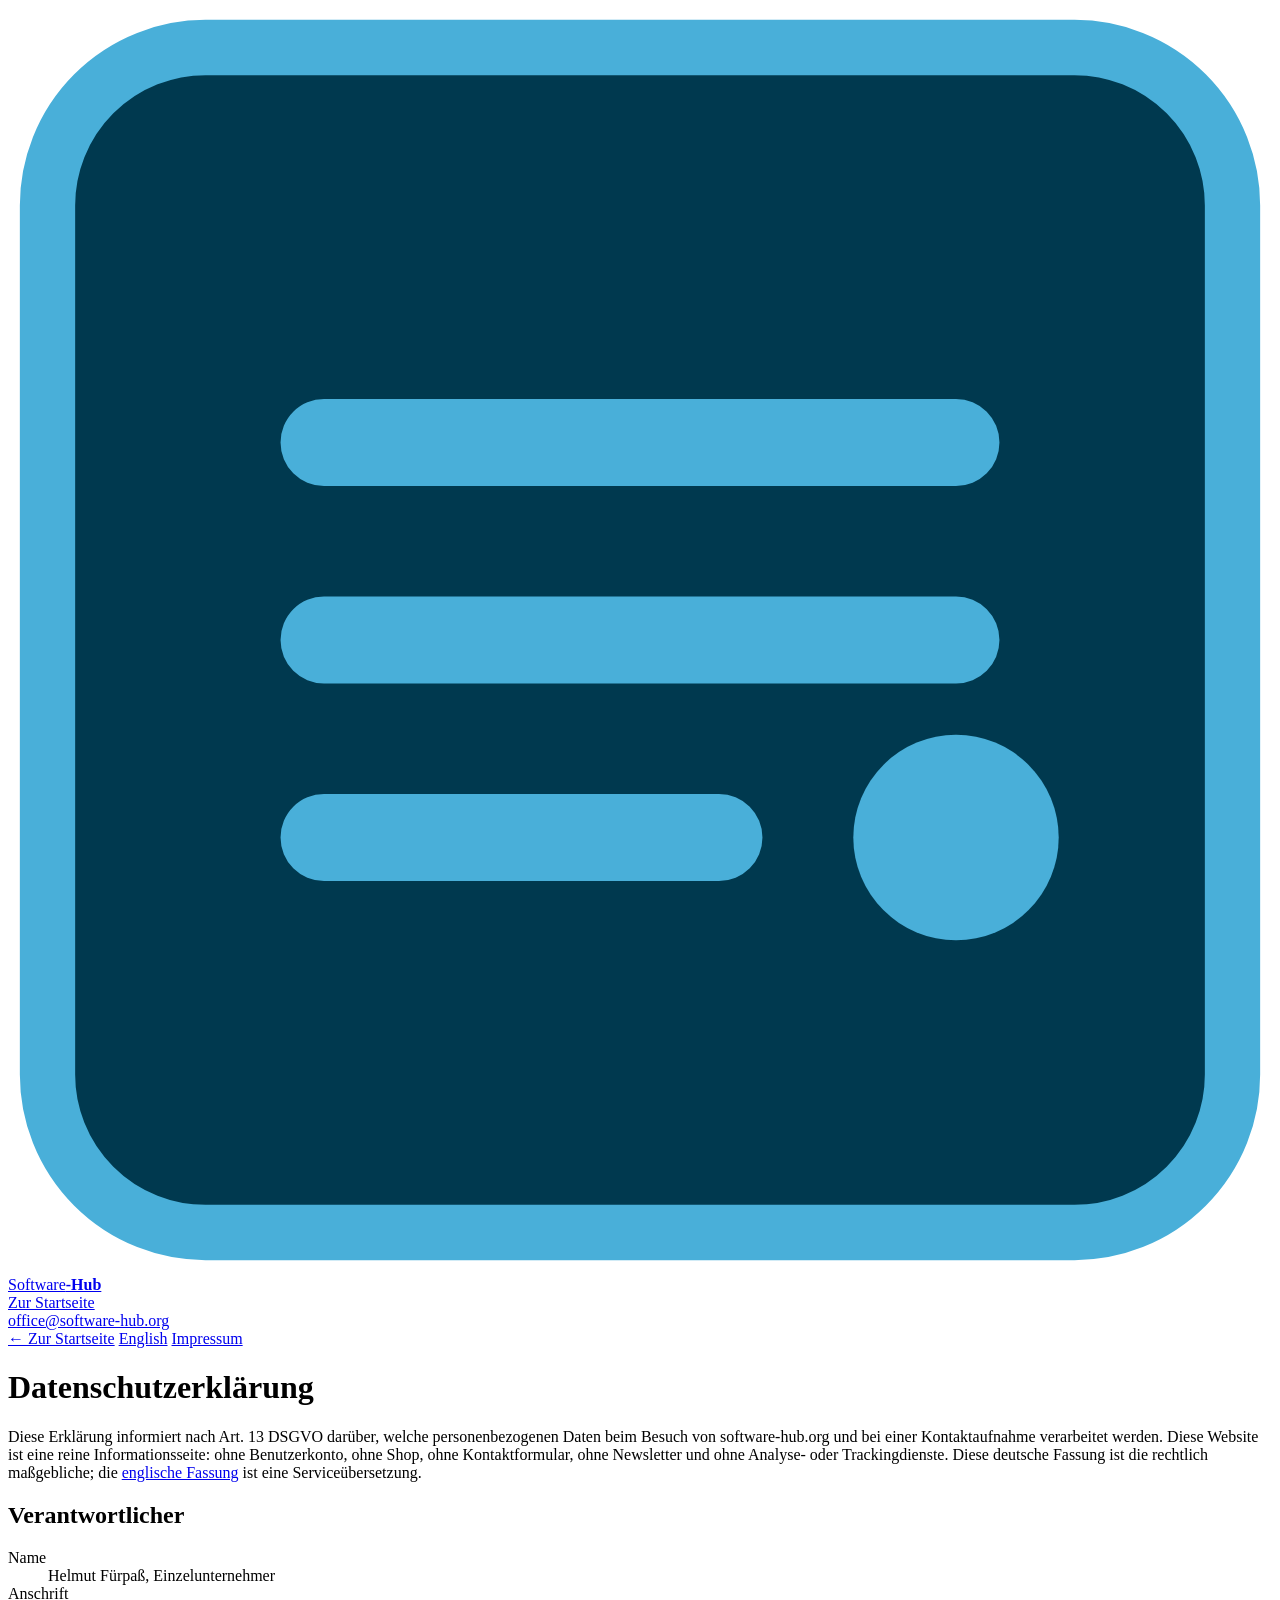
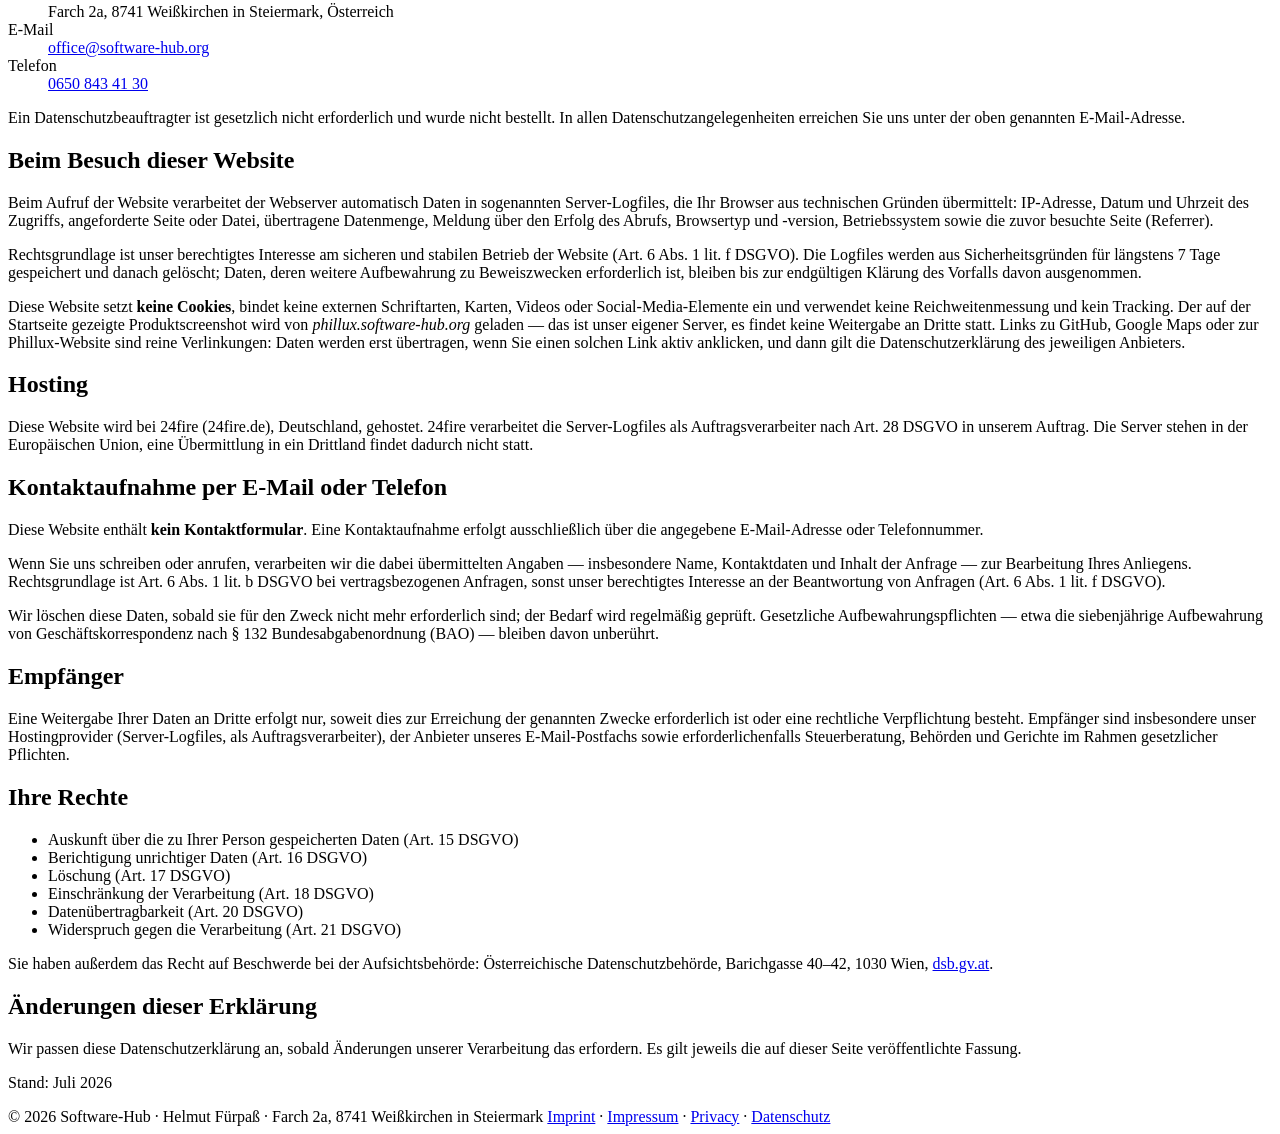
==== datenschutz-de.html @ 9f39095b "Add files via upload" ====
<!DOCTYPE html>
<html lang="de">
<head>
<meta charset="utf-8">
<meta name="viewport" content="width=device-width, initial-scale=1">
<title>Datenschutzerklärung — Software-Hub</title>
<meta name="description" content="Datenschutzerklärung nach Art. 13 DSGVO für software-hub.org — Webdesign, Softwareentwicklung und Automatisierung, Weißkirchen in Steiermark.">
<meta name="robots" content="noindex, follow">
<link rel="canonical" href="https://software-hub.org/datenschutz-de.html">
<link rel="stylesheet" href="assets/clarity.css">
<meta name="theme-color" content="#002538">
<link rel="icon" href="data:image/svg+xml,%3Csvg xmlns='http://www.w3.org/2000/svg' viewBox='0 0 32 32'%3E%3Crect width='32' height='32' rx='4' fill='%23002538'/%3E%3Cpath d='M9 11h14M9 16h14M9 21h9' stroke='%2349afd9' stroke-width='2.4' stroke-linecap='round'/%3E%3C/svg%3E">
</head>
<body style="background:#fff">

<header class="header">
  <a class="branding" href="index.html">
    <svg class="logo" viewBox="0 0 32 32" fill="none" aria-hidden="true">
      <rect x="1" y="1" width="30" height="30" rx="4" fill="#00394f" stroke="#49afd9" stroke-width="1.4"/>
      <path d="M8 11h16M8 16h16M8 21h10" stroke="#49afd9" stroke-width="2.2" stroke-linecap="round"/>
      <circle cx="24" cy="21" r="2.6" fill="#49afd9"/>
    </svg>
    <span class="title">Software<b>-Hub</b></span>
  </a>
  <nav class="header-nav" aria-label="Hauptnavigation">
    <a href="index.html">Zur Startseite</a>
  </nav>
  <div class="header-actions">
    <a href="mailto:office@software-hub.org">office@software-hub.org</a>
  </div>
</header>

<nav class="legal-nav" aria-label="Rechtliches">
  <a href="index.html">&larr; Zur Startseite</a>
  <a href="datenschutz.html">English</a>
  <a href="impressum-de.html">Impressum</a>
</nav>

<main class="legal-wrap">

<h1>Datenschutzerklärung</h1>
<p class="legal-lead">Diese Erklärung informiert nach Art. 13 DSGVO darüber, welche personenbezogenen Daten beim Besuch von software-hub.org und bei einer Kontaktaufnahme verarbeitet werden. Diese Website ist eine reine Informationsseite: ohne Benutzerkonto, ohne Shop, ohne Kontaktformular, ohne Newsletter und ohne Analyse- oder Trackingdienste. Diese deutsche Fassung ist die rechtlich maßgebliche; die <a href="datenschutz.html">englische Fassung</a> ist eine Serviceübersetzung.</p>

<h2>Verantwortlicher</h2>
<dl class="facts">
  <dt>Name</dt><dd>Helmut Fürpaß, Einzelunternehmer</dd>
  <dt>Anschrift</dt><dd>Farch 2a, 8741 Weißkirchen in Steiermark, Österreich</dd>
  <dt>E-Mail</dt><dd><a href="mailto:office@software-hub.org">office@software-hub.org</a></dd>
  <dt>Telefon</dt><dd><a href="tel:+436508434130">0650 843 41 30</a></dd>
</dl>
<p>Ein Datenschutzbeauftragter ist gesetzlich nicht erforderlich und wurde nicht bestellt. In allen Datenschutzangelegenheiten erreichen Sie uns unter der oben genannten E-Mail-Adresse.</p>

<h2>Beim Besuch dieser Website</h2>
<p>Beim Aufruf der Website verarbeitet der Webserver automatisch Daten in sogenannten Server-Logfiles, die Ihr Browser aus technischen Gründen übermittelt: IP-Adresse, Datum und Uhrzeit des Zugriffs, angeforderte Seite oder Datei, übertragene Datenmenge, Meldung über den Erfolg des Abrufs, Browsertyp und -version, Betriebssystem sowie die zuvor besuchte Seite (Referrer).</p>
<p>Rechtsgrundlage ist unser berechtigtes Interesse am sicheren und stabilen Betrieb der Website (Art. 6 Abs. 1 lit. f DSGVO). Die Logfiles werden aus Sicherheitsgründen für längstens 7 Tage gespeichert und danach gelöscht; Daten, deren weitere Aufbewahrung zu Beweiszwecken erforderlich ist, bleiben bis zur endgültigen Klärung des Vorfalls davon ausgenommen.</p>
<p>Diese Website setzt <strong>keine Cookies</strong>, bindet keine externen Schriftarten, Karten, Videos oder Social-Media-Elemente ein und verwendet keine Reichweitenmessung und kein Tracking. Der auf der Startseite gezeigte Produktscreenshot wird von <em>phillux.software-hub.org</em> geladen — das ist unser eigener Server, es findet keine Weitergabe an Dritte statt. Links zu GitHub, Google Maps oder zur Phillux-Website sind reine Verlinkungen: Daten werden erst übertragen, wenn Sie einen solchen Link aktiv anklicken, und dann gilt die Datenschutzerklärung des jeweiligen Anbieters.</p>

<h2>Hosting</h2>
<p>Diese Website wird bei 24fire (24fire.de), Deutschland, gehostet. 24fire verarbeitet die Server-Logfiles als Auftragsverarbeiter nach Art. 28 DSGVO in unserem Auftrag. Die Server stehen in der Europäischen Union, eine Übermittlung in ein Drittland findet dadurch nicht statt.</p>

<h2>Kontaktaufnahme per E-Mail oder Telefon</h2>
<p>Diese Website enthält <strong>kein Kontaktformular</strong>. Eine Kontaktaufnahme erfolgt ausschließlich über die angegebene E-Mail-Adresse oder Telefonnummer.</p>
<p>Wenn Sie uns schreiben oder anrufen, verarbeiten wir die dabei übermittelten Angaben — insbesondere Name, Kontaktdaten und Inhalt der Anfrage — zur Bearbeitung Ihres Anliegens. Rechtsgrundlage ist Art. 6 Abs. 1 lit. b DSGVO bei vertragsbezogenen Anfragen, sonst unser berechtigtes Interesse an der Beantwortung von Anfragen (Art. 6 Abs. 1 lit. f DSGVO).</p>
<p>Wir löschen diese Daten, sobald sie für den Zweck nicht mehr erforderlich sind; der Bedarf wird regelmäßig geprüft. Gesetzliche Aufbewahrungspflichten — etwa die siebenjährige Aufbewahrung von Geschäftskorrespondenz nach § 132 Bundesabgabenordnung (BAO) — bleiben davon unberührt.</p>

<h2>Empfänger</h2>
<p>Eine Weitergabe Ihrer Daten an Dritte erfolgt nur, soweit dies zur Erreichung der genannten Zwecke erforderlich ist oder eine rechtliche Verpflichtung besteht. Empfänger sind insbesondere unser Hostingprovider (Server-Logfiles, als Auftragsverarbeiter), der Anbieter unseres E-Mail-Postfachs sowie erforderlichenfalls Steuerberatung, Behörden und Gerichte im Rahmen gesetzlicher Pflichten.</p>

<h2>Ihre Rechte</h2>
<ul>
  <li>Auskunft über die zu Ihrer Person gespeicherten Daten (Art. 15 DSGVO)</li>
  <li>Berichtigung unrichtiger Daten (Art. 16 DSGVO)</li>
  <li>Löschung (Art. 17 DSGVO)</li>
  <li>Einschränkung der Verarbeitung (Art. 18 DSGVO)</li>
  <li>Datenübertragbarkeit (Art. 20 DSGVO)</li>
  <li>Widerspruch gegen die Verarbeitung (Art. 21 DSGVO)</li>
  </ul>
<p>Sie haben außerdem das Recht auf Beschwerde bei der Aufsichtsbehörde: Österreichische Datenschutzbehörde, Barichgasse 40–42, 1030 Wien, <a href="https://www.dsb.gv.at/" target="_blank" rel="noopener">dsb.gv.at</a>.</p>

<h2>Änderungen dieser Erklärung</h2>
<p>Wir passen diese Datenschutzerklärung an, sobald Änderungen unserer Verarbeitung das erfordern. Es gilt jeweils die auf dieser Seite veröffentlichte Fassung.</p>

<p class="updated">Stand: Juli 2026</p>
</main>

<footer class="footer">
  <div class="footer-bottom" style="margin-top:0;border-top:0">
    <span>© 2026 Software-Hub · Helmut Fürpaß · Farch 2a, 8741 Weißkirchen in Steiermark</span>
    <span><a href="impressum.html">Imprint</a> · <a href="impressum-de.html">Impressum</a> · <a href="datenschutz.html">Privacy</a> · <a href="datenschutz-de.html">Datenschutz</a></span>
  </div>
</footer>
</body>
</html>
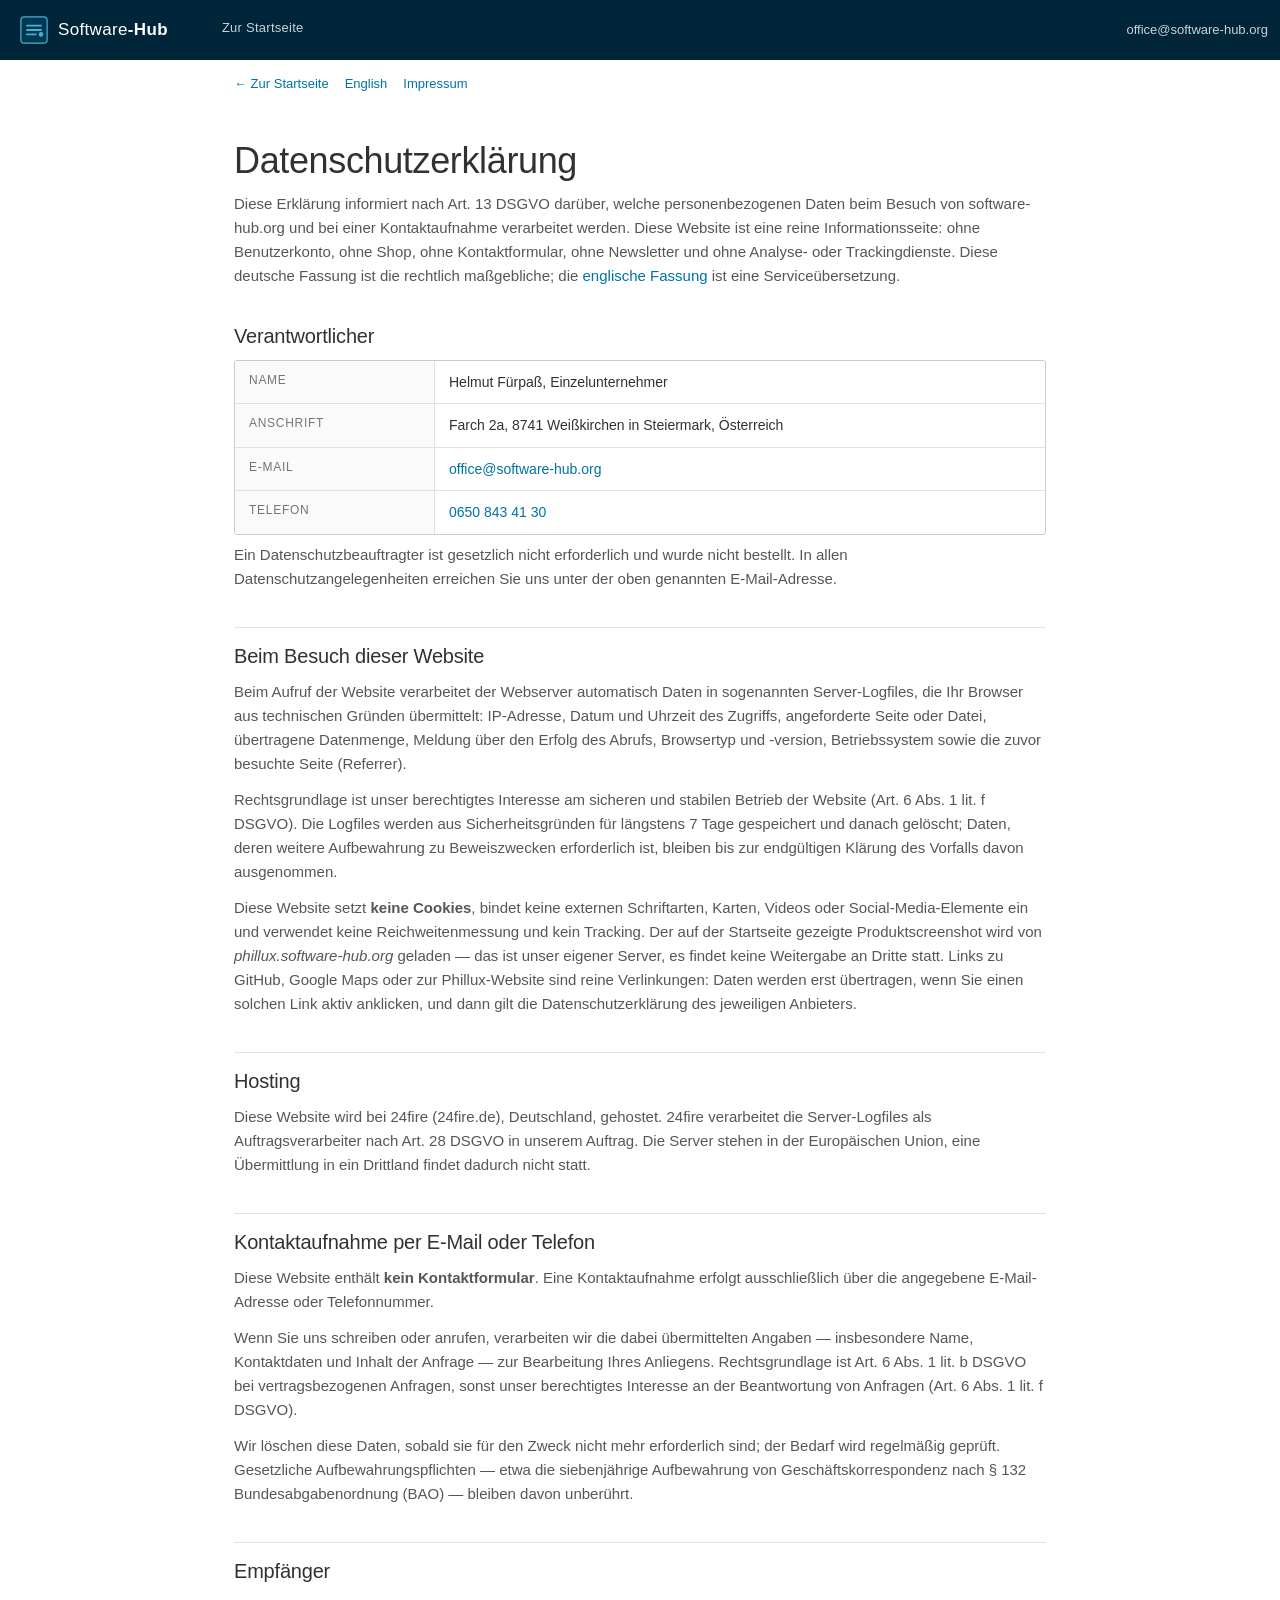
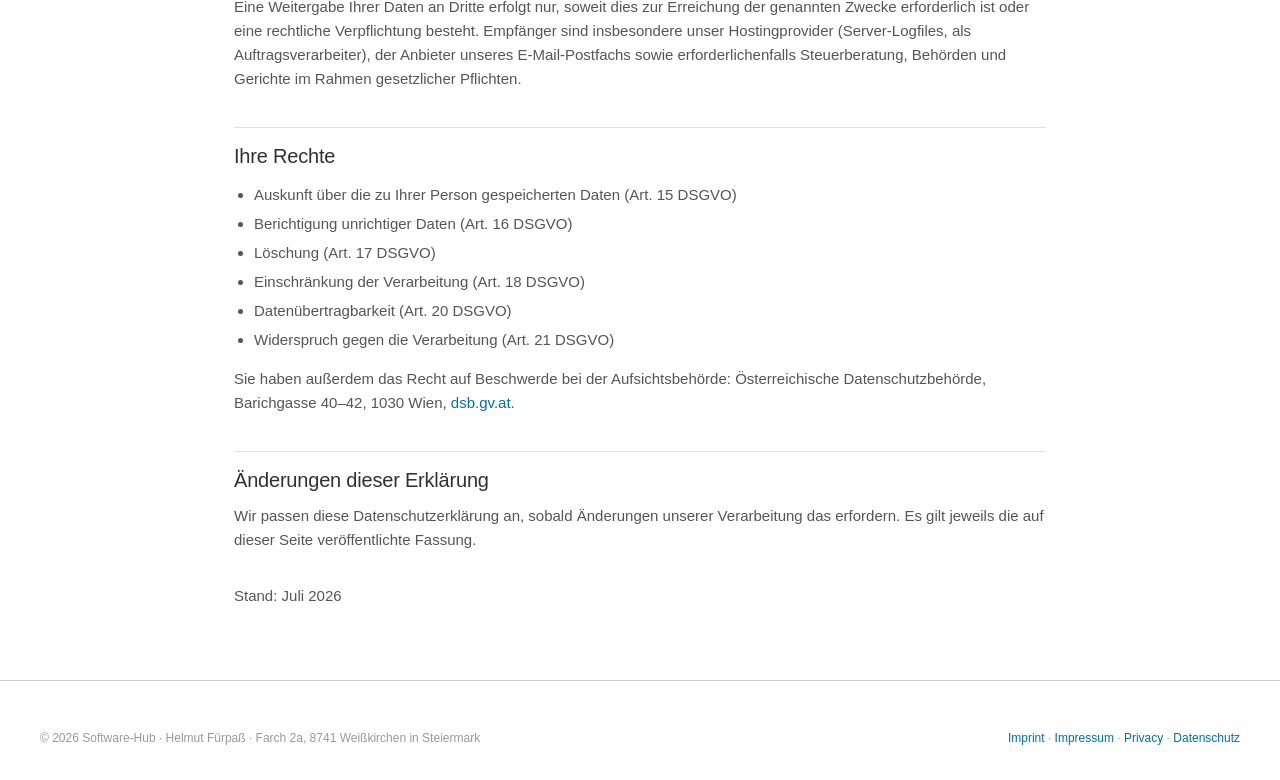
==== commit cc5e63e7: "Fix stylesheet link in datenschutz-de.html" ====
--- a/datenschutz-de.html
+++ b/datenschutz-de.html
@@ -7,7 +7,7 @@
 <meta name="description" content="Datenschutzerklärung nach Art. 13 DSGVO für software-hub.org — Webdesign, Softwareentwicklung und Automatisierung, Weißkirchen in Steiermark.">
 <meta name="robots" content="noindex, follow">
 <link rel="canonical" href="https://software-hub.org/datenschutz-de.html">
-<link rel="stylesheet" href="assets/clarity.css">
+<link rel="stylesheet" href="clarity.css">
 <meta name="theme-color" content="#002538">
 <link rel="icon" href="data:image/svg+xml,%3Csvg xmlns='http://www.w3.org/2000/svg' viewBox='0 0 32 32'%3E%3Crect width='32' height='32' rx='4' fill='%23002538'/%3E%3Cpath d='M9 11h14M9 16h14M9 21h9' stroke='%2349afd9' stroke-width='2.4' stroke-linecap='round'/%3E%3C/svg%3E">
 </head>
--- a/clarity.css
+++ b/clarity.css
@@ -0,0 +1,405 @@
+/* ============================================================
+   Software-Hub — built on the VMware Clarity Design System
+   patterns: app shell (header / app-level alert / sidenav),
+   cards, buttons, datagrid tables, labels, badges.
+   Tokens below mirror Clarity's palette and type weights.
+   ============================================================ */
+
+:root{
+  /* Clarity action blue */
+  --blue-050:#f3f9fc;
+  --blue-100:#e1f1f6;
+  --blue-200:#a6d8e7;
+  --blue-400:#49afd9;
+  --blue-700:#0072a3;
+  --blue-800:#00567d;
+  --blue-900:#0f4e78;
+  --navy:#002538;
+
+  /* Clarity neutrals */
+  --g-050:#fafafa;
+  --g-100:#f5f5f5;
+  --g-200:#eeeeee;
+  --g-300:#e1e1e1;
+  --g-400:#cbcbcb;
+  --g-500:#9a9a9a;
+  --g-600:#757575;
+  --g-700:#565656;
+  --g-900:#313131;
+
+  /* Clarity status */
+  --green-700:#318700;
+  --amber-500:#efc006;
+  --red-700:#c21d00;
+
+  --header-h:60px;
+  --alert-h:36px;
+  --sidenav-w:232px;
+
+  --radius:3px;
+  --shadow-card:0 .0625rem .0625rem 0 rgba(0,44,66,.08);
+  --shadow-raised:0 .1875rem .375rem 0 rgba(0,44,66,.18);
+
+  --font:"Metropolis","Avenir Next","Segoe UI",Roboto,"Helvetica Neue",Arial,sans-serif;
+  --mono:"SFMono-Regular",Consolas,"Liberation Mono",Menlo,monospace;
+}
+
+*,*::before,*::after{box-sizing:border-box}
+html{-webkit-text-size-adjust:100%}
+body{
+  margin:0;
+  font-family:var(--font);
+  font-size:15px;
+  line-height:1.6;
+  color:var(--g-700);
+  background:var(--g-100);
+}
+img{max-width:100%;display:block}
+a{color:var(--blue-700);text-decoration:none}
+a:hover{text-decoration:underline}
+
+/* Clarity headings are light-weight — that is the system's voice */
+h1,h2,h3,h4{color:var(--g-900);margin:0;font-weight:200;letter-spacing:-.01em;line-height:1.2}
+h1{font-size:clamp(30px,4.6vw,44px)}
+h2{font-size:clamp(23px,3vw,28px)}
+h3{font-size:17px;font-weight:400;letter-spacing:0}
+h4{font-size:14px;font-weight:500;letter-spacing:0}
+p{margin:0 0 12px}
+p:last-child{margin-bottom:0}
+
+:focus-visible{outline:2px solid var(--blue-400);outline-offset:2px;border-radius:2px}
+
+/* ---------- eyebrow / section label ---------- */
+.eyebrow{
+  font-size:11px;font-weight:600;letter-spacing:.14em;text-transform:uppercase;
+  color:var(--blue-700);margin:0 0 8px;display:block;
+}
+.eyebrow .rule{display:inline-block;width:20px;height:1px;background:var(--blue-400);vertical-align:middle;margin-right:8px}
+
+/* ============================ HEADER ============================ */
+.header{
+  position:sticky;top:0;z-index:60;
+  height:var(--header-h);background:var(--navy);
+  display:flex;align-items:center;padding:0 12px 0 4px;color:#fff;
+}
+.branding{display:flex;align-items:center;gap:10px;padding:0 16px;height:100%;color:#fff;text-decoration:none}
+.branding:hover{text-decoration:none}
+.logo{width:28px;height:28px;flex:none}
+.title{font-size:17px;font-weight:400;letter-spacing:.02em;color:#fff}
+.title b{font-weight:600}
+.header-nav{display:flex;align-items:center;height:100%;margin-left:24px;gap:2px}
+.header-nav a{
+  display:flex;align-items:center;height:100%;padding:0 14px;
+  color:#c3d3d9;font-size:13px;letter-spacing:.02em;text-decoration:none;
+  border-bottom:3px solid transparent;
+}
+.header-nav a:hover{color:#fff;background:rgba(255,255,255,.08);text-decoration:none}
+.header-actions{margin-left:auto;display:flex;align-items:center;gap:14px;font-size:13px}
+.header-actions a{color:#c3d3d9}
+.header-actions a:hover{color:#fff;text-decoration:none}
+.header-actions .sep{width:1px;height:22px;background:rgba(255,255,255,.18)}
+.hamburger{
+  display:none;background:none;border:0;color:#fff;padding:8px;margin-left:4px;
+  cursor:pointer;border-radius:var(--radius);
+}
+.hamburger:hover{background:rgba(255,255,255,.1)}
+
+/* ===================== APP-LEVEL ALERT (Clarity) ===================== */
+.alert-app-level{
+  background:var(--blue-700);color:#fff;min-height:var(--alert-h);
+  display:flex;align-items:center;justify-content:center;gap:10px;
+  padding:6px 16px;font-size:13px;text-align:center;
+  position:sticky;top:var(--header-h);z-index:55;
+}
+.alert-app-level svg{flex:none}
+.alert-app-level a{color:#fff;text-decoration:underline;text-underline-offset:2px}
+
+/* ============================ SHELL ============================ */
+.shell{max-width:1240px;margin:0 auto;display:flex;align-items:flex-start;background:var(--g-100)}
+
+.sidenav{
+  width:var(--sidenav-w);flex:none;position:sticky;
+  top:calc(var(--header-h) + var(--alert-h));
+  max-height:calc(100vh - var(--header-h) - var(--alert-h));
+  overflow-y:auto;background:#fff;border-right:1px solid var(--g-300);
+  padding:24px 0 32px;
+}
+.nav-group{margin-bottom:26px}
+.nav-group-title{
+  font-size:11px;font-weight:600;letter-spacing:.12em;text-transform:uppercase;
+  color:var(--g-600);padding:0 20px;margin-bottom:8px;
+}
+.sidenav .nav-link{
+  display:block;padding:7px 20px;font-size:14px;color:var(--g-700);
+  border-left:3px solid transparent;text-decoration:none;
+}
+.sidenav .nav-link:hover{background:var(--g-050);color:var(--g-900);text-decoration:none}
+.sidenav .nav-link.active{color:var(--blue-700);font-weight:500;border-left-color:var(--blue-700);background:var(--blue-050)}
+.nav-meta{padding:0 20px;font-size:13px;line-height:1.55}
+.nav-meta dt{font-size:11px;letter-spacing:.08em;text-transform:uppercase;color:var(--g-500);margin-top:12px}
+.nav-meta dd{margin:2px 0 0;color:var(--g-700)}
+.nav-meta a{word-break:break-word}
+
+.content{flex:1;min-width:0;padding:0 0 64px}
+.section{padding:56px 40px;border-bottom:1px solid var(--g-300);scroll-margin-top:calc(var(--header-h) + var(--alert-h) + 8px)}
+.section:last-child{border-bottom:0}
+.section-head{max-width:62ch;margin-bottom:28px}
+.section-head p{color:var(--g-700);font-size:16px}
+
+/* ============================ HERO ============================ */
+.hero{
+  padding:60px 40px 56px;
+  background:
+    linear-gradient(180deg,#fff 0%,var(--g-050) 100%);
+  border-bottom:1px solid var(--g-300);
+  position:relative;overflow:hidden;
+  scroll-margin-top:calc(var(--header-h) + var(--alert-h) + 8px);
+}
+/* signature: faint blueprint grid, the "system underneath" */
+.hero::before{
+  content:"";position:absolute;inset:0;pointer-events:none;
+  background-image:linear-gradient(var(--blue-100) 1px,transparent 1px),
+                   linear-gradient(90deg,var(--blue-100) 1px,transparent 1px);
+  background-size:24px 24px;
+  -webkit-mask-image:radial-gradient(circle at 88% 12%,#000 0%,transparent 62%);
+  mask-image:radial-gradient(circle at 88% 12%,#000 0%,transparent 62%);
+  opacity:.9;
+}
+.hero-grid{position:relative;display:grid;grid-template-columns:minmax(0,1.15fr) minmax(0,.85fr);gap:40px;align-items:start}
+.hero h1{margin-bottom:16px;max-width:16ch}
+.hero h1 .accent{color:var(--blue-700)}
+.hero-lead{font-size:17px;max-width:52ch;color:var(--g-700)}
+.hero-actions{display:flex;flex-wrap:wrap;gap:10px;margin-top:26px}
+.hero-facts{display:flex;flex-wrap:wrap;gap:8px;margin-top:26px}
+
+/* ============================ BUTTONS (Clarity) ============================ */
+.btn{
+  display:inline-flex;align-items:center;justify-content:center;gap:8px;
+  height:36px;padding:0 16px;border-radius:var(--radius);
+  border:1px solid var(--blue-700);background:transparent;color:var(--blue-700);
+  font-family:inherit;font-size:12px;font-weight:500;letter-spacing:.12em;text-transform:uppercase;
+  cursor:pointer;text-decoration:none;white-space:nowrap;
+  transition:background .15s ease,color .15s ease,border-color .15s ease;
+}
+.btn:hover{background:var(--blue-100);text-decoration:none}
+.btn-primary{background:var(--blue-700);color:#fff;border-color:var(--blue-700)}
+.btn-primary:hover{background:var(--blue-800);border-color:var(--blue-800);color:#fff}
+.btn-link{border-color:transparent;padding:0 8px}
+.btn-link:hover{background:var(--blue-050)}
+@media (prefers-reduced-motion:reduce){.btn{transition:none}}
+
+/* ============================ LABELS & BADGES ============================ */
+.label{
+  display:inline-flex;align-items:center;gap:6px;
+  border:1px solid var(--g-400);border-radius:12px;
+  padding:2px 10px;font-size:12px;color:var(--g-700);background:#fff;
+}
+.label-info{border-color:var(--blue-400);color:var(--blue-800);background:var(--blue-050)}
+.label-success{border-color:#7fbf5a;color:var(--green-700);background:#f1f9ec}
+.badge{
+  display:inline-block;min-width:20px;padding:1px 7px;border-radius:10px;
+  background:var(--blue-700);color:#fff;font-size:11px;font-weight:600;line-height:18px;text-align:center;
+}
+
+/* ============================ CARDS (Clarity) ============================ */
+.card{
+  background:#fff;border:1px solid var(--g-400);border-radius:var(--radius);
+  box-shadow:var(--shadow-card);display:flex;flex-direction:column;
+}
+.card-header{
+  padding:11px 16px;border-bottom:1px solid var(--g-300);
+  font-size:11px;font-weight:600;letter-spacing:.12em;text-transform:uppercase;color:var(--g-600);
+  display:flex;align-items:center;justify-content:space-between;gap:12px;
+}
+.card-block{padding:18px 16px;flex:1}
+.card-footer{border-top:1px solid var(--g-300);padding:8px 8px}
+.card-title{display:flex;align-items:center;gap:10px;margin-bottom:8px}
+.card-title h3{margin:0}
+.card-text{font-size:14px;color:var(--g-700);margin:0}
+.card-clickable{transition:box-shadow .15s ease,transform .15s ease}
+.card-clickable:hover{box-shadow:var(--shadow-raised)}
+@media (prefers-reduced-motion:reduce){.card-clickable{transition:none}}
+
+.icon-tile{
+  width:34px;height:34px;flex:none;border-radius:var(--radius);
+  background:var(--blue-050);border:1px solid var(--blue-200);
+  display:flex;align-items:center;justify-content:center;color:var(--blue-700);
+}
+
+.cards{display:grid;grid-template-columns:repeat(auto-fit,minmax(268px,1fr));gap:20px}
+
+/* hero panel */
+.panel .card-block{padding:0}
+.spec-row{display:flex;gap:12px;padding:12px 16px;border-bottom:1px solid var(--g-200);font-size:14px}
+.spec-row:last-child{border-bottom:0}
+.spec-row .check{color:var(--green-700);flex:none;margin-top:3px}
+.spec-row b{color:var(--g-900);font-weight:500;display:block}
+.spec-row span{color:var(--g-600);font-size:13px}
+
+/* ============================ PROCESS (real sequence) ============================ */
+.steps{list-style:none;margin:0;padding:0;position:relative}
+.steps::before{
+  content:"";position:absolute;left:17px;top:14px;bottom:14px;width:1px;background:var(--g-400);
+}
+.step{position:relative;padding:0 0 26px 56px}
+.step:last-child{padding-bottom:0}
+.step-num{
+  position:absolute;left:0;top:0;width:35px;height:35px;border-radius:50%;
+  background:#fff;border:1px solid var(--blue-700);color:var(--blue-700);
+  display:flex;align-items:center;justify-content:center;
+  font-size:12px;font-weight:600;letter-spacing:.04em;
+}
+.step h3{margin-bottom:4px}
+.step p{font-size:14px;margin:0}
+.step .dur{font-size:12px;color:var(--g-500);letter-spacing:.04em;text-transform:uppercase;margin-top:4px;display:block}
+
+/* ============================ TABLE (Clarity datagrid) ============================ */
+.table-wrap{overflow-x:auto;border:1px solid var(--g-400);border-radius:var(--radius);background:#fff}
+table.datagrid{width:100%;border-collapse:collapse;font-size:14px;min-width:520px}
+table.datagrid th{
+  background:var(--g-050);border-bottom:1px solid var(--g-400);
+  font-size:11px;font-weight:600;letter-spacing:.1em;text-transform:uppercase;color:var(--g-600);
+  text-align:left;padding:10px 16px;white-space:nowrap;
+}
+table.datagrid td{border-bottom:1px solid var(--g-200);padding:12px 16px;vertical-align:top;color:var(--g-700)}
+table.datagrid tr:last-child td{border-bottom:0}
+table.datagrid tbody tr:hover{background:var(--blue-050)}
+table.datagrid td b{color:var(--g-900);font-weight:500}
+td.today{color:var(--blue-800);font-weight:500}
+
+/* ============================ VISIT / CONTACT ============================ */
+.two-col{display:grid;grid-template-columns:minmax(0,1fr) minmax(0,1fr);gap:20px;align-items:start}
+.address{font-style:normal;font-size:15px;line-height:1.7;color:var(--g-700)}
+.address b{display:block;color:var(--g-900);font-weight:500}
+.kv{display:grid;grid-template-columns:110px 1fr;gap:6px 16px;font-size:14px;margin-top:16px}
+.kv dt{font-size:11px;letter-spacing:.08em;text-transform:uppercase;color:var(--g-500);padding-top:3px}
+.kv dd{margin:0;color:var(--g-700)}
+
+.cta{
+  background:var(--navy);color:#c3d3d9;border-radius:var(--radius);
+  padding:34px 36px;display:flex;flex-wrap:wrap;gap:28px;align-items:center;justify-content:space-between;
+}
+.cta h2{color:#fff;margin-bottom:8px}
+.cta p{max-width:46ch;font-size:15px;margin:0}
+.cta .btn{border-color:#fff;color:#fff}
+.cta .btn:hover{background:rgba(255,255,255,.12)}
+.cta .btn-primary{background:#fff;color:var(--navy);border-color:#fff}
+.cta .btn-primary:hover{background:var(--blue-100);color:var(--navy)}
+.cta-actions{display:flex;flex-wrap:wrap;gap:10px}
+
+/* ============================ FOOTER ============================ */
+.footer{background:#fff;border-top:1px solid var(--g-400);padding:32px 40px;font-size:13px;color:var(--g-600)}
+.footer-grid{max-width:1240px;margin:0 auto;display:grid;grid-template-columns:repeat(auto-fit,minmax(200px,1fr));gap:24px}
+.footer h4{margin-bottom:8px;color:var(--g-900)}
+.footer ul{list-style:none;margin:0;padding:0}
+.footer li{margin-bottom:4px}
+.footer-bottom{
+  max-width:1240px;margin:26px auto 0;padding-top:16px;border-top:1px solid var(--g-200);
+  display:flex;flex-wrap:wrap;gap:12px;justify-content:space-between;font-size:12px;color:var(--g-500);
+}
+
+/* ============================ RESPONSIVE ============================ */
+@media (max-width:1024px){
+  .hero-grid{grid-template-columns:1fr}
+  .two-col{grid-template-columns:1fr}
+}
+@media (max-width:900px){
+  .hamburger{display:block;order:-1}
+  .header-nav{display:none}
+  .header-actions .desk{display:none}
+  .sidenav{
+    position:fixed;left:0;top:calc(var(--header-h) + var(--alert-h));
+    height:calc(100vh - var(--header-h) - var(--alert-h));max-height:none;
+    transform:translateX(-100%);transition:transform .2s ease;z-index:70;
+    box-shadow:var(--shadow-raised);
+  }
+  body.nav-open .sidenav{transform:translateX(0)}
+  .scrim{
+    display:none;position:fixed;inset:0;background:rgba(0,37,56,.4);z-index:65;
+  }
+  body.nav-open .scrim{display:block}
+  .section,.hero{padding-left:24px;padding-right:24px}
+  .footer{padding-left:24px;padding-right:24px}
+}
+@media (prefers-reduced-motion:reduce){.sidenav{transition:none}}
+@media (min-width:901px){.scrim{display:none!important}}
+
+html{scroll-behavior:smooth}
+@media (prefers-reduced-motion:reduce){html{scroll-behavior:auto}}
+
+@media print{
+  .header,.alert-app-level,.sidenav,.hamburger{display:none}
+  .shell{display:block}
+  .section{page-break-inside:avoid}
+}
+
+/* ============================================================
+   ADDITIONS — projects, inline alerts, legal pages
+   ============================================================ */
+
+/* ---------- inline alerts (Clarity) ---------- */
+.alert{
+  display:flex;gap:10px;align-items:flex-start;
+  border:1px solid var(--blue-400);border-left-width:3px;border-radius:var(--radius);
+  background:var(--blue-050);color:var(--g-900);padding:10px 14px;font-size:14px;
+}
+.alert svg{flex:none;margin-top:3px;color:var(--blue-700)}
+.alert-success{border-color:#7fbf5a;background:#f1f9ec}
+.alert-success svg{color:var(--green-700)}
+.alert-warning{border-color:var(--amber-500);background:#fdf6d9}
+.alert-warning svg{color:#a68300}
+.alert-danger{border-color:var(--red-700);background:#fbe9e6}
+.alert-danger svg{color:var(--red-700)}
+.alert[hidden]{display:none}
+
+/* ---------- projects ---------- */
+.project{display:grid;grid-template-columns:minmax(0,1.05fr) minmax(0,.95fr);gap:0}
+.project-figure{
+  background:var(--navy);border-right:1px solid var(--g-400);
+  display:flex;align-items:center;justify-content:center;padding:20px;
+}
+.project-figure img{border-radius:2px;box-shadow:0 .25rem .75rem rgba(0,0,0,.35);width:100%}
+.project-body{padding:24px 26px}
+.project-body h3{font-size:22px;font-weight:200;letter-spacing:-.01em;margin-bottom:6px}
+.project-kicker{font-size:12px;letter-spacing:.1em;text-transform:uppercase;color:var(--g-500);margin-bottom:12px;display:block}
+.feature-list{list-style:none;margin:16px 0 0;padding:0;display:grid;grid-template-columns:1fr 1fr;gap:6px 18px;font-size:14px}
+.feature-list li{position:relative;padding-left:18px;color:var(--g-700)}
+.feature-list li::before{
+  content:"";position:absolute;left:2px;top:9px;width:6px;height:6px;
+  border-radius:50%;background:var(--blue-400);
+}
+.repo-name{font-family:var(--mono);font-size:13px}
+
+/* ---------- legal pages ---------- */
+.legal-wrap{max-width:860px;margin:0 auto;padding:44px 24px 72px;background:#fff;min-height:60vh}
+.legal-wrap h1{font-size:clamp(26px,3.6vw,36px);margin-bottom:10px}
+.legal-wrap h2{font-size:20px;margin:36px 0 12px;padding-top:16px;border-top:1px solid var(--g-300)}
+.legal-wrap h2:first-of-type{border-top:0;padding-top:0}
+.legal-wrap p,.legal-wrap li{font-size:15px;color:var(--g-700)}
+.legal-wrap ul{padding-left:20px}
+.legal-wrap li{margin-bottom:5px}
+.legal-lead{font-size:15px;color:var(--g-600);margin-bottom:26px}
+.legal-nav{
+  max-width:860px;margin:0 auto;padding:14px 24px 0;
+  display:flex;gap:16px;font-size:13px;
+}
+.legal-wrap dl.facts{
+  display:grid;grid-template-columns:200px minmax(0,1fr);gap:0;
+  border:1px solid var(--g-400);border-radius:var(--radius);overflow:hidden;margin:0 0 8px;
+}
+.legal-wrap dl.facts dt{
+  background:var(--g-050);border-bottom:1px solid var(--g-300);border-right:1px solid var(--g-300);
+  padding:10px 14px;font-size:12px;letter-spacing:.06em;text-transform:uppercase;color:var(--g-600);
+}
+.legal-wrap dl.facts dd{
+  margin:0;border-bottom:1px solid var(--g-300);padding:10px 14px;font-size:14px;color:var(--g-900);
+}
+.legal-wrap dl.facts dt:last-of-type,.legal-wrap dl.facts dd:last-of-type{border-bottom:0}
+.updated{font-size:13px;color:var(--g-500);margin-top:32px}
+@media (max-width:640px){
+  .legal-wrap dl.facts{grid-template-columns:1fr}
+  .legal-wrap dl.facts dt{border-right:0}
+  .project{grid-template-columns:1fr}
+  .project-figure{border-right:0;border-bottom:1px solid var(--g-400)}
+  .feature-list{grid-template-columns:1fr}
+}
